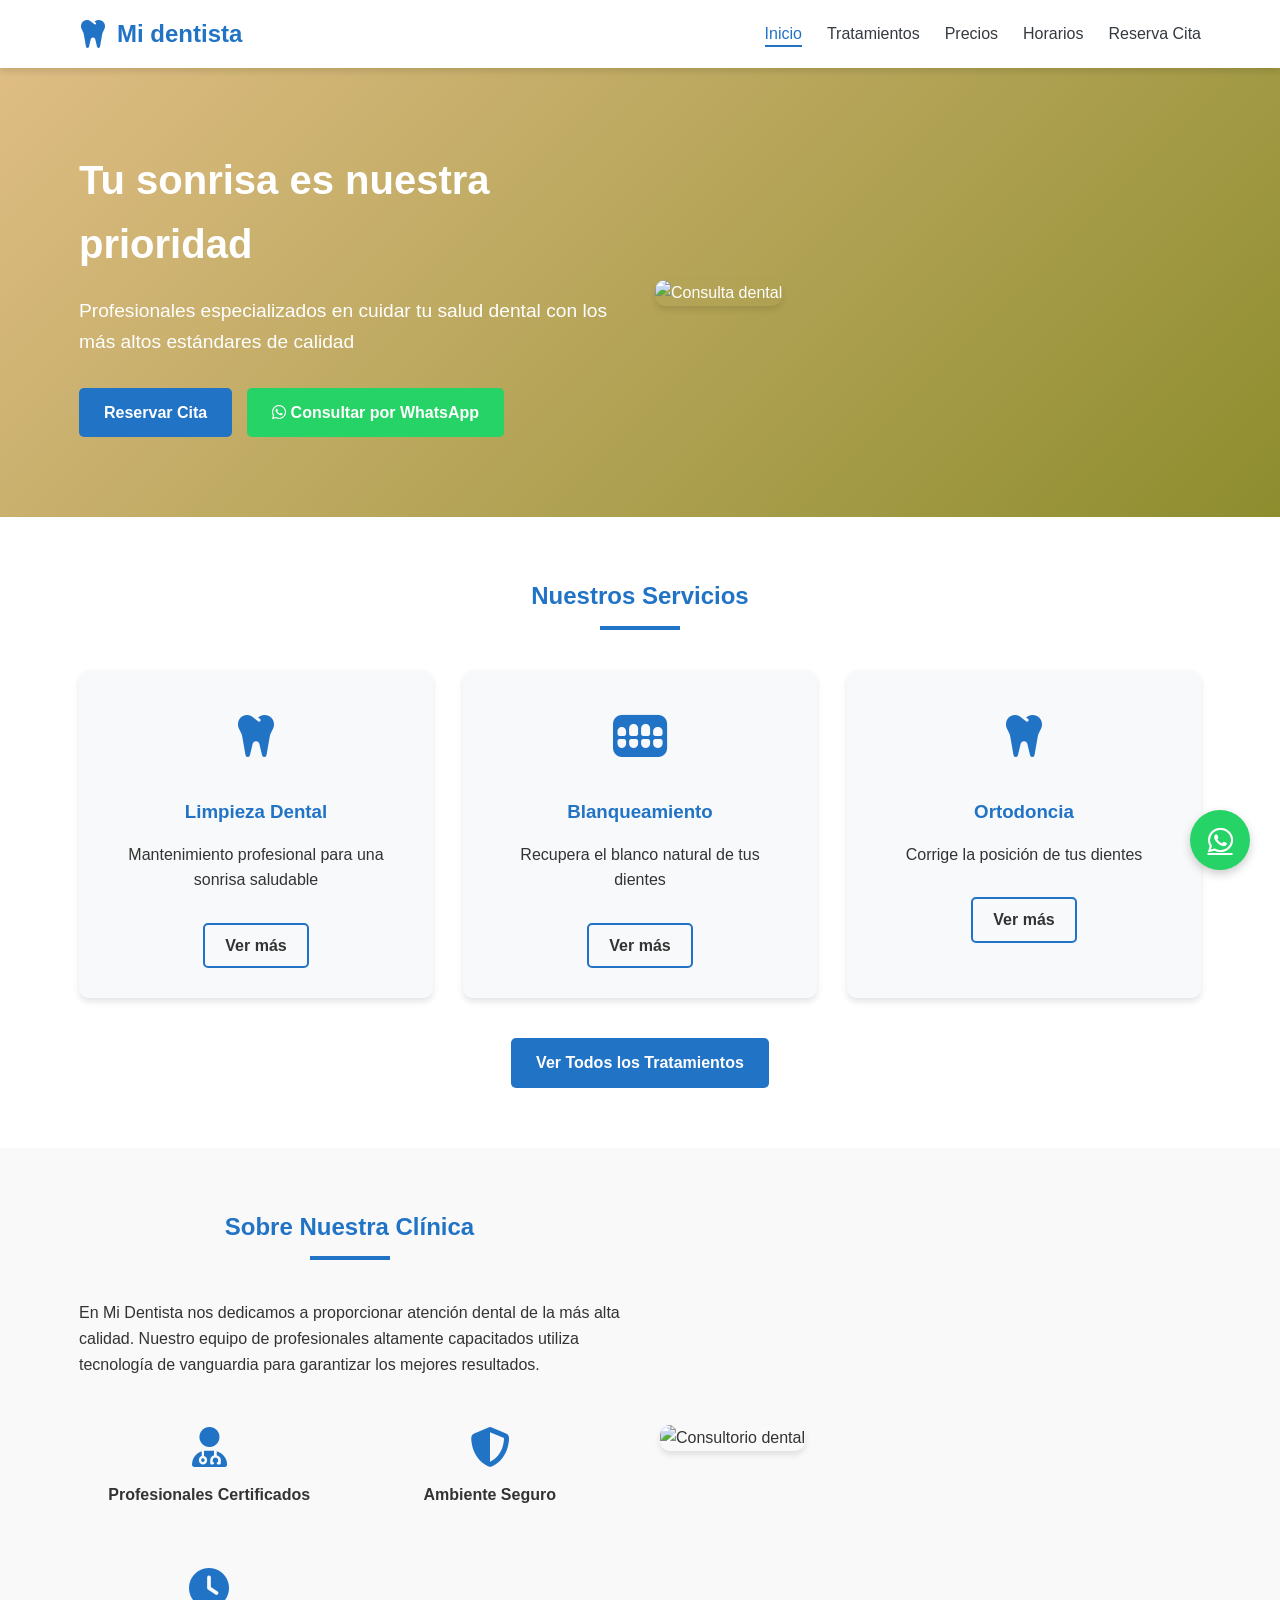
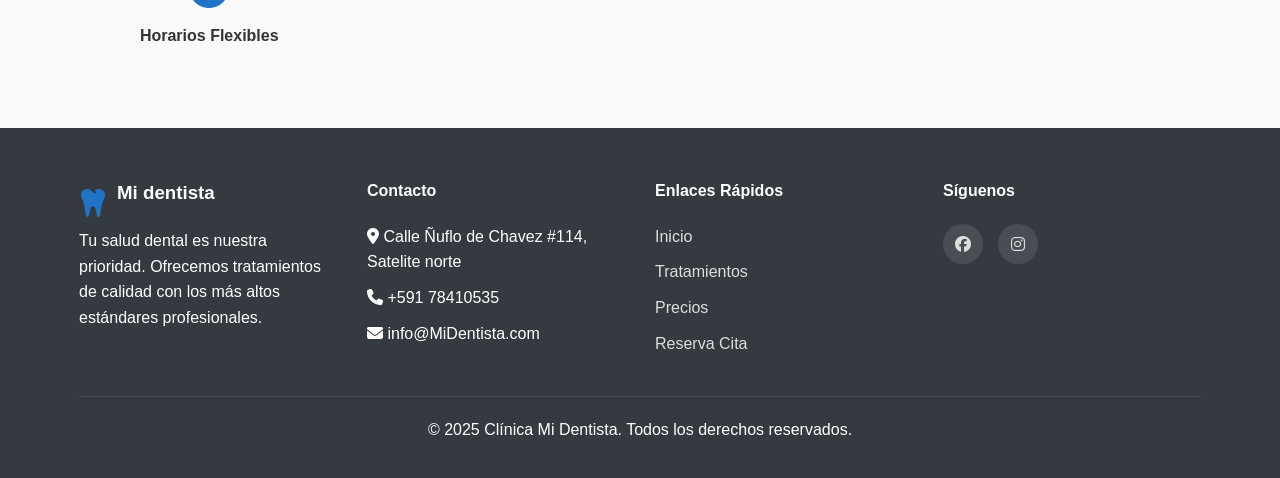
==== proyecto/index.html @ 6033cb1a "Add files via upload" ====
<!DOCTYPE html>
<html lang="es">
<head>
    <meta charset="UTF-8">
    <meta name="viewport" content="width=device-width, initial-scale=1.0">
    <title>Mi dentista - Inicio</title>
    <link rel="stylesheet" href="styles.css">
    <link rel="stylesheet" href="https://cdnjs.cloudflare.com/ajax/libs/font-awesome/6.4.0/css/all.min.css">
</head>
<body>
    <!-- Header y Navegación -->
    <header>
        <div class="container">
            <nav class="navbar">
                <div class="logo">
                    <a href="index.html">
                        <i class="fas fa-tooth"></i>
                        <h1>Mi dentista</h1>
                    </a>
                </div>
                <ul class="nav-links">
                    <li><a href="index.html" class="active">Inicio</a></li>
                    <li><a href="tratamientos.html">Tratamientos</a></li>
                    <li><a href="precios.html">Precios</a></li>
                    <li><a href="horarios.html">Horarios</a></li>
                    <li><a href="reserva.html">Reserva Cita</a></li>
                </ul>
                <div class="menu-toggle">
                    <i class="fas fa-bars"></i>
                </div>
            </nav>
        </div>
    </header>

    <!-- Sección Hero -->
    <section class="hero">
        <div class="container">
            <div class="hero-content">
                <h2>Tu sonrisa es nuestra prioridad</h2>
                <p>Profesionales especializados en cuidar tu salud dental con los más altos estándares de calidad</p>
                <div class="hero-buttons">
                    <a href="reserva.html" class="btn">Reservar Cita</a>
                    <a href="https://wa.me/1234567890" class="btn btn-whatsapp" target="_blank">
                        <i class="fab fa-whatsapp"></i> Consultar por WhatsApp
                    </a>
                </div>
            </div>
            <div class="hero-image">
                <img src="https://images.unsplash.com/photo-1588776814546-1ffcf47267a5?ixlib=rb-4.0.3&auto=format&fit=crop&w=1170&q=80" alt="Consulta dental">
            </div>
        </div>
    </section>

    <!-- Sección Servicios Destacados -->
    <section class="featured-services">
        <div class="container">
            <h2 class="section-title">Nuestros Servicios</h2>
            <div class="services-grid">
                <div class="service-card">
                    <div class="service-icon">
                        <i class="fas fa-tooth"></i>
                    </div>
                    <h3>Limpieza Dental</h3>
                    <p>Mantenimiento profesional para una sonrisa saludable</p>
                    <a href="tratamientos.html#limpieza" class="btn-service">Ver más</a>
                </div>
                <div class="service-card">
                    <div class="service-icon">
                        <i class="fas fa-teeth"></i>
                    </div>
                    <h3>Blanqueamiento</h3>
                    <p>Recupera el blanco natural de tus dientes</p>
                    <a href="tratamientos.html#blanqueamiento" class="btn-service">Ver más</a>
                </div>
                <div class="service-card">
                    <div class="service-icon">
                        <i class="fas fa-tooth"></i>
                    </div>
                    <h3>Ortodoncia</h3>
                    <p>Corrige la posición de tus dientes</p>
                    <a href="tratamientos.html#ortodoncia" class="btn-service">Ver más</a>
                </div>
            </div>
            <div class="services-cta">
                <a href="tratamientos.html" class="btn">Ver Todos los Tratamientos</a>
            </div>
        </div>
    </section>

    <!-- Sección Sobre Nosotros -->
    <section class="about">
        <div class="container">
            <div class="about-content">
                <div class="about-text">
                    <h2 class="section-title">Sobre Nuestra Clínica</h2>
                    <p>En Mi Dentista nos dedicamos a proporcionar atención dental de la más alta calidad. Nuestro equipo de profesionales altamente capacitados utiliza tecnología de vanguardia para garantizar los mejores resultados.</p>
                    <div class="about-features">
                        <div class="feature">
                            <i class="fas fa-user-md"></i>
                            <h4>Profesionales Certificados</h4>
                        </div>
                        <div class="feature">
                            <i class="fas fa-shield-alt"></i>
                            <h4>Ambiente Seguro</h4>
                        </div>
                        <div class="feature">
                            <i class="fas fa-clock"></i>
                            <h4>Horarios Flexibles</h4>
                        </div>
                    </div>
                </div>
                <div class="about-image">
                    <img src="https://www.clinicadentaldrorts.com/wp-content/uploads/2017/06/e2-1024x522.jpg" alt="Consultorio dental">
                </div>
            </div>
        </div>
    </section>

    <!-- Footer -->
    <footer>
        <div class="container">
            <div class="footer-content">
                <div class="footer-section">
                    <div class="logo">
                        <i class="fas fa-tooth"></i>
                        <h3>Mi dentista</h3>
                    </div>
                    <p>Tu salud dental es nuestra prioridad. Ofrecemos tratamientos de calidad con los más altos estándares profesionales.</p>
                </div>
                <div class="footer-section">
                    <h4>Contacto</h4>
                    <p><i class="fas fa-map-marker-alt"></i> Calle Ñuflo de Chavez #114, Satelite norte</p>
                    <p><i class="fas fa-phone"></i> +591 78410535</p>
                    <p><i class="fas fa-envelope"></i> info@MiDentista.com</p>
                </div>
                <div class="footer-section">
                    <h4>Enlaces Rápidos</h4>
                    <ul>
                        <li><a href="index.html">Inicio</a></li>
                        <li><a href="tratamientos.html">Tratamientos</a></li>
                        <li><a href="precios.html">Precios</a></li>
                        <li><a href="reserva.html">Reserva Cita</a></li>
                    </ul>
                </div>
                <div class="footer-section">
                    <h4>Síguenos</h4>
                    <div class="social-links">
                        <a href="https://www.facebook.com/midentista114?locale=es_LA"><i class="fab fa-facebook"></i></a>
                        <a href="https://www.instagram.com/mi_dentista_clinica.dental/"><i class="fab fa-instagram"></i></a>
                    </div>
                </div>
            </div>
            <div class="footer-bottom">
                <p>&copy; 2025 Clínica Mi Dentista. Todos los derechos reservados.</p>
            </div>
        </div>
    </footer>

    <!-- Botón flotante de WhatsApp -->
    <div class="whatsapp-float">
        <a href="https://wa.me/59178410535" target="_blank">
            <i class="fab fa-whatsapp"></i>
        </a>
    </div>

    <script src="script.js"></script>
</body>
</html>
---- proyecto/styles.css ----
/* Estilos generales */
* {
    margin: 0;
    padding: 0;
    box-sizing: border-box;
    font-family: 'Segoe UI', Tahoma, Geneva, Verdana, sans-serif;
}

:root {
    --primary-color: #2173c6;
    --secondary-color: #4CAF50;
    --accent-color: #FF9800;
    --light-color: #f8f9fa;
    --dark-color: #343a40;
    --text-color: #333;
    --shadow: 0 4px 6px rgba(0, 0, 0, 0.1);
}

body {
    color: var(--text-color);
    line-height: 1.6;
    background-color: #f5f5f5;
}

.container {
    width: 90%;
    max-width: 1200px;
    margin: 0 auto;
    padding: 0 15px;
}

section {
    padding: 60px 0;
}

h1, h2, h3 {
    margin-bottom: 20px;
    color: var(--primary-color);
}

p {
    margin-bottom: 15px;
}

.btn {
    display: inline-block;
    padding: 12px 25px;
    background-color: var(--primary-color);
    color: white;
    border: none;
    border-radius: 5px;
    cursor: pointer;
    text-decoration: none;
    font-weight: 600;
    transition: all 0.3s ease;
}

.btn:hover {
    background-color: #1e6a9c;
    transform: translateY(-3px);
    box-shadow: var(--shadow);
}

.btn-whatsapp {
    background-color:  #25D366;
}

.btn-whatsapp:hover {
    background-color: #128C7E;
}

.btn-emergency {
    background-color: var(--accent-color);
}

.btn-emergency:hover {
    background-color: #e68900;
}

.section-title {
    text-align: center;
    margin-bottom: 40px;
    position: relative;
}

.section-title::after {
    content: '';
    display: block;
    width: 80px;
    height: 4px;
    background-color: var(--primary-color);
    margin: 10px auto;
}

/* Header y Navegación */
header {
    background-color: white;
    box-shadow: var(--shadow);
    position: sticky;
    top: 0;
    z-index: 1000;
}

.navbar {
    display: flex;
    justify-content: space-between;
    align-items: center;
    padding: 15px 0;
}

.logo {
    display: flex;
    align-items: center;
}

.logo a {
    display: flex;
    align-items: center;
    text-decoration: none;
}

.logo i {
    font-size: 2rem;
    color: var(--primary-color);
    margin-right: 10px;
}

.logo h1 {
    font-size: 1.5rem;
    margin-bottom: 0;
    color: var(--primary-color);
}

.nav-links {
    display: flex;
    list-style: none;
}

.nav-links li {
    margin-left: 25px;
}

.nav-links a {
    text-decoration: none;
    color: var(--dark-color);
    font-weight: 500;
    transition: color 0.3s ease;
    position: relative;
}

.nav-links a:hover,
.nav-links a.active {
    color: var(--primary-color);
}

.nav-links a.active::after {
    content: '';
    position: absolute;
    bottom: -5px;
    left: 0;
    width: 100%;
    height: 2px;
    background-color: var(--primary-color);
}

.menu-toggle {
    display: none;
    font-size: 1.5rem;
    cursor: pointer;
}

/* Sección Hero */
.hero {
    background: linear-gradient(135deg, #dfbd84 0%, #8d8d2e 100%);
    color: white;
    padding: 80px 0;
}

.hero .container {
    display: flex;
    align-items: center;
    justify-content: space-between;
}

.hero-content {
    flex: 1;
    padding-right: 30px;
}

.hero-content h2 {
    font-size: 2.5rem;
    margin-bottom: 20px;
    color: white;
}

.hero-content p {
    font-size: 1.2rem;
    margin-bottom: 30px;
}

.hero-buttons {
    display: flex;
    gap: 15px;
}

.hero-image {
    flex: 1;
}

.hero-image img {
    width: 100%;
    border-radius: 10px;
    box-shadow: var(--shadow);
}

/* Page Hero (para páginas internas) */
.page-hero {
    background: linear-gradient(135deg, #2a7fba 0%, #1e6a9c 100%);
    color: white;
    padding: 80px 0;
    text-align: center;
}

.page-hero h1 {
    font-size: 2.5rem;
    color: white;
    margin-bottom: 15px;
}

.page-hero p {
    font-size: 1.2rem;
    max-width: 600px;
    margin: 0 auto;
}

/* Sección Servicios Destacados */
.featured-services {
    background-color: white;
}

.services-grid {
    display: grid;
    grid-template-columns: repeat(auto-fit, minmax(300px, 1fr));
    gap: 30px;
    margin-bottom: 40px;
}

.service-card {
    background-color: var(--light-color);
    border-radius: 10px;
    padding: 30px;
    text-align: center;
    transition: transform 0.3s ease, box-shadow 0.3s ease;
    box-shadow: var(--shadow);
}

.service-card:hover {
    transform: translateY(-10px);
    box-shadow: 0 10px 20px rgba(0, 0, 0, 0.15);
}

.service-icon {
    font-size: 3rem;
    color: var(--primary-color);
    margin-bottom: 20px;
}

.service-card h3 {
    margin-bottom: 15px;
}

.btn-service {
    display: inline-block;
    margin-top: 15px;
    padding: 8px 20px;
    background-color: transparent;
    color: var(--primary-coor);
    border: 2px solid var(--primary-color);
    border-radius: 5px;
    text-decoration: none;
    font-weight: 600;
    transition: all 0.3s ease;
}

.btn-service:hover {
    background-color: var(--primary-color);
    color: white;
}

.services-cta {
    text-align: center;
}

/* Sección Sobre Nosotros */
.about {
    background-color: #f9f9f9;
}

.about-content {
    display: flex;
    align-items: center;
    gap: 40px;
}

.about-text {
    flex: 1;
}

.about-features {
    display: grid;
    grid-template-columns: repeat(auto-fit, minmax(200px, 1fr));
    gap: 20px;
    margin-top: 30px;
}

.feature {
    text-align: center;
    padding: 20px;
}

.feature i {
    font-size: 2.5rem;
    color: var(--primary-color);
    margin-bottom: 15px;
}

.about-image {
    flex: 1;
}

.about-image img {
    width: 100%;
    border-radius: 10px;
    box-shadow: var(--shadow);
}

/* Página de Tratamientos */
.treatments-page {
    background-color: white;
}

.treatment-category {
    margin-bottom: 60px;
}

.treatment-category h2 {
    border-bottom: 2px solid var(--primary-color);
    padding-bottom: 10px;
    margin-bottom: 30px;
}

.treatment-grid {
    display: grid;
    grid-template-columns: repeat(auto-fit, minmax(350px, 1fr));
    gap: 30px;
}

.treatment-card {
    background-color: var(--light-color);
    border-radius: 10px;
    padding: 30px;
    box-shadow: var(--shadow);
    transition: transform 0.3s ease;
}

.treatment-card:hover {
    transform: translateY(-5px);
}

.treatment-icon {
    font-size: 2.5rem;
    color: var(--primary-color);
    margin-bottom: 20px;
}

.treatment-card h3 {
    margin-bottom: 15px;
}

.treatment-card ul {
    list-style: none;
    margin: 20px 0;
}

.treatment-card li {
    margin-bottom: 10px;
    padding-left: 25px;
    position: relative;
}

.treatment-card li::before {
    content: '✓';
    position: absolute;
    left: 0;
    color: var(--secondary-color);
    font-weight: bold;
}

/* Página de Precios */
.pricing-page {
    background-color: white;
}

.pricing-intro {
    text-align: center;
    max-width: 800px;
    margin: 0 auto 40px;
    font-size: 1.1rem;
}

.pricing-category {
    margin-bottom: 50px;
}

.pricing-category h2 {
    border-bottom: 2px solid var(--primary-color);
    padding-bottom: 10px;
    margin-bottom: 20px;
}

.pricing-table {
    overflow-x: auto;
    margin-bottom: 30px;
}

table {
    width: 100%;
    border-collapse: collapse;
    background-color: white;
    box-shadow: var(--shadow);
    border-radius: 10px;
    overflow: hidden;
}

th, td {
    padding: 15px;
    text-align: left;
    border-bottom: 1px solid #ddd;
}

th {
    background-color: var(--primary-color);
    color: white;
    font-weight: 600;
}

tr:hover {
    background-color: #f1f1f1;
}

.payment-options {
    margin: 50px 0;
}

.payment-cards {
    display: grid;
    grid-template-columns: repeat(auto-fit, minmax(250px, 1fr));
    gap: 30px;
}

.payment-card {
    background-color: var(--light-color);
    padding: 30px;
    border-radius: 10px;
    text-align: center;
    box-shadow: var(--shadow);
}

.payment-card i {
    font-size: 3rem;
    color: var(--primary-color);
    margin-bottom: 20px;
}

.pricing-note {
    text-align: center;
    background-color: #e8f4f8;
    padding: 30px;
    border-radius: 10px;
    margin-top: 40px;
}

/* Página de Horarios */
.hours-page {
    background-color: white;
}

.hours-content {
    display: grid;
    grid-template-columns: 1fr 1fr;
    gap: 40px;
    margin-bottom: 60px;
}

.hours-main, .emergency-section {
    background-color: var(--light-color);
    padding: 30px;
    border-radius: 10px;
    box-shadow: var(--shadow);
}

.hours-list {
    margin-bottom: 30px;
}

.hour-item {
    display: flex;
    justify-content: space-between;
    padding: 15px 0;
    border-bottom: 1px solid #eee;
}

.day {
    font-weight: 600;
}

.holiday-notice {
    background-color: #fff3cd;
    padding: 20px;
    border-radius: 5px;
    border-left: 5px solid var(--accent-color);
}

.emergency-info h2 {
    color: var(--accent-color);
    display: flex;
    align-items: center;
    gap: 10px;
}

.emergency-contacts {
    margin: 20px 0;
}

.contact-method {
    display: flex;
    align-items: center;
    gap: 15px;
    margin-bottom: 15px;
}

.contact-method i {
    font-size: 1.5rem;
    color: var(--primary-color);
}

.location-info {
    background-color: #f9f9f9;
    padding: 40px;
    border-radius: 10px;
}

.location-content {
    display: grid;
    grid-template-columns: 1fr 1fr;
    gap: 40px;
}

.address, .transport {
    margin-bottom: 30px;
}

.address {
    display: flex;
    align-items: flex-start;
    gap: 15px;
}

.address i {
    font-size: 1.5rem;
    color: var(--primary-color);
    margin-top: 5px;
}

.transport ul {
    list-style: none;
}

.transport li {
    margin-bottom: 10px;
    display: flex;
    align-items: center;
    gap: 10px;
}

.map-placeholder {
    background-color: #e9ecef;
    height: 300px;
    display: flex;
    flex-direction: column;
    align-items: center;
    justify-content: center;
    border-radius: 10px;
    color: #6c757d;
}

.map-placeholder i {
    font-size: 3rem;
    margin-bottom: 15px;
}

/* Página de Reserva */
.appointment-page {
    background-color: white;
}

.appointment-content {
    display: grid;
    grid-template-columns: 1fr 1fr;
    gap: 40px;
}

.appointment-form {
    background-color: var(--light-color);
    padding: 30px;
    border-radius: 10px;
    box-shadow: var(--shadow);
}

.appointment-form h2 {
    text-align: center;
    margin-bottom: 30px;
}

.form-group {
    margin-bottom: 20px;
}

label {
    display: block;
    margin-bottom: 8px;
    font-weight: 500;
}

input, select, textarea {
    width: 100%;
    padding: 12px;
    border: 1px solid #ddd;
    border-radius: 5px;
    font-size: 1rem;
}

.checkbox-group {
    display: flex;
    align-items: flex-start;
    gap: 10px;
}

.checkbox-group input {
    width: auto;
    margin-top: 5px;
}

.checkbox-group label {
    margin-bottom: 0;
    font-weight: normal;
}

.btn-submit {
    width: 100%;
    padding: 15px;
    font-size: 1.1rem;
    margin-top: 10px;
}

.appointment-info {
    padding: 20px;
}

.benefits-list {
    margin-bottom: 40px;
}

.benefit {
    display: flex;
    align-items: flex-start;
    gap: 15px;
    margin-bottom: 25px;
}

.benefit i {
    font-size: 1.5rem;
    color: var(--primary-color);
    margin-top: 5px;
}

.contact-options {
    margin-bottom: 40px;
}

.contact-buttons {
    display: flex;
    flex-direction: column;
    gap: 15px;
}

.btn-call {
    background-color: var(--primary-color);
}

.btn-email {
    background-color: #6c757d;
}

.btn-email:hover {
    background-color: #5a6268;
}

.emergency-notice {
    background-color: #ffeaa7;
    padding: 20px;
    border-radius: 10px;
    border-left: 5px solid var(--accent-color);
}

.emergency-notice h3 {
    color: var(--accent-color);
    display: flex;
    align-items: center;
    gap: 10px;
}

/* Footer */
footer {
    background-color: var(--dark-color);
    color: white;
    padding: 50px 0 20px;
}

.footer-content {
    display: grid;
    grid-template-columns: repeat(auto-fit, minmax(250px, 1fr));
    gap: 30px;
    margin-bottom: 30px;
}

.footer-section h3, .footer-section h4 {
    color: white;
    margin-bottom: 20px;
}

.footer-section p, .footer-section li {
    margin-bottom: 10px;
}

.footer-section a {
    color: #ddd;
    text-decoration: none;
    transition: color 0.3s ease;
}

.footer-section a:hover {
    color: white;
}

.footer-section ul {
    list-style: none;
}

.social-links {
    display: flex;
    gap: 15px;
}

.social-links a {
    display: inline-flex;
    align-items: center;
    justify-content: center;
    width: 40px;
    height: 40px;
    background-color: rgba(255, 255, 255, 0.1);
    border-radius: 50%;
    transition: background-color 0.3s ease;
}

.social-links a:hover {
    background-color: var(--primary-color);
}

.footer-bottom {
    text-align: center;
    padding-top: 20px;
    border-top: 1px solid rgba(255, 255, 255, 0.1);
}

/* Botón flotante de WhatsApp */
.whatsapp-float {
    position: fixed;
    bottom: 30px;
    right: 30px;
    z-index: 1000;
}

.whatsapp-float a {
    display: flex;
    align-items: center;
    justify-content: center;
    width: 60px;
    height: 60px;
    background-color: #25D366;
    color: white;
    border-radius: 50%;
    font-size: 1.8rem;
    box-shadow: 0 4px 10px rgba(0, 0, 0, 0.2);
    transition: all 0.3s ease;
}

.whatsapp-float a:hover {
    background-color: #128C7E;
    transform: scale(1.1);
}

/* Responsive Design */
@media (max-width: 992px) {
    .hero .container,
    .about-content,
    .hours-content,
    .location-content,
    .appointment-content {
        flex-direction: column;
    }
    
    .hero-content,
    .about-text {
        padding-right: 0;
        margin-bottom: 30px;
    }
    
    .hours-content,
    .location-content,
    .appointment-content {
        grid-template-columns: 1fr;
    }
}

@media (max-width: 768px) {
    .nav-links {
        display: none;
        position: absolute;
        top: 100%;
        left: 0;
        width: 100%;
        background-color: white;
        flex-direction: column;
        padding: 20px;
        box-shadow: var(--shadow);
    }
    
    .nav-links.active {
        display: flex;
    }
    
    .nav-links li {
        margin: 10px 0;
    }
    
    .menu-toggle {
        display: block;
    }
    
    .hero-content h2,
    .page-hero h1 {
        font-size: 2rem;
    }
    
    .hero-buttons,
    .contact-buttons {
        flex-direction: column;
        align-items: center;
    }
    
    .btn {
        width: 100%;
        text-align: center;
    }
    
    .treatment-grid,
    .services-grid,
    .payment-cards {
        grid-template-columns: 1fr;
    }
}

@media (max-width: 576px) {
    section {
        padding: 40px 0;
    }
    
    .footer-content {
        grid-template-columns: 1fr;
    }
    
    .pricing-table {
        font-size: 0.9rem;
    }
    
    th, td {
        padding: 10px 5px;
    }
}
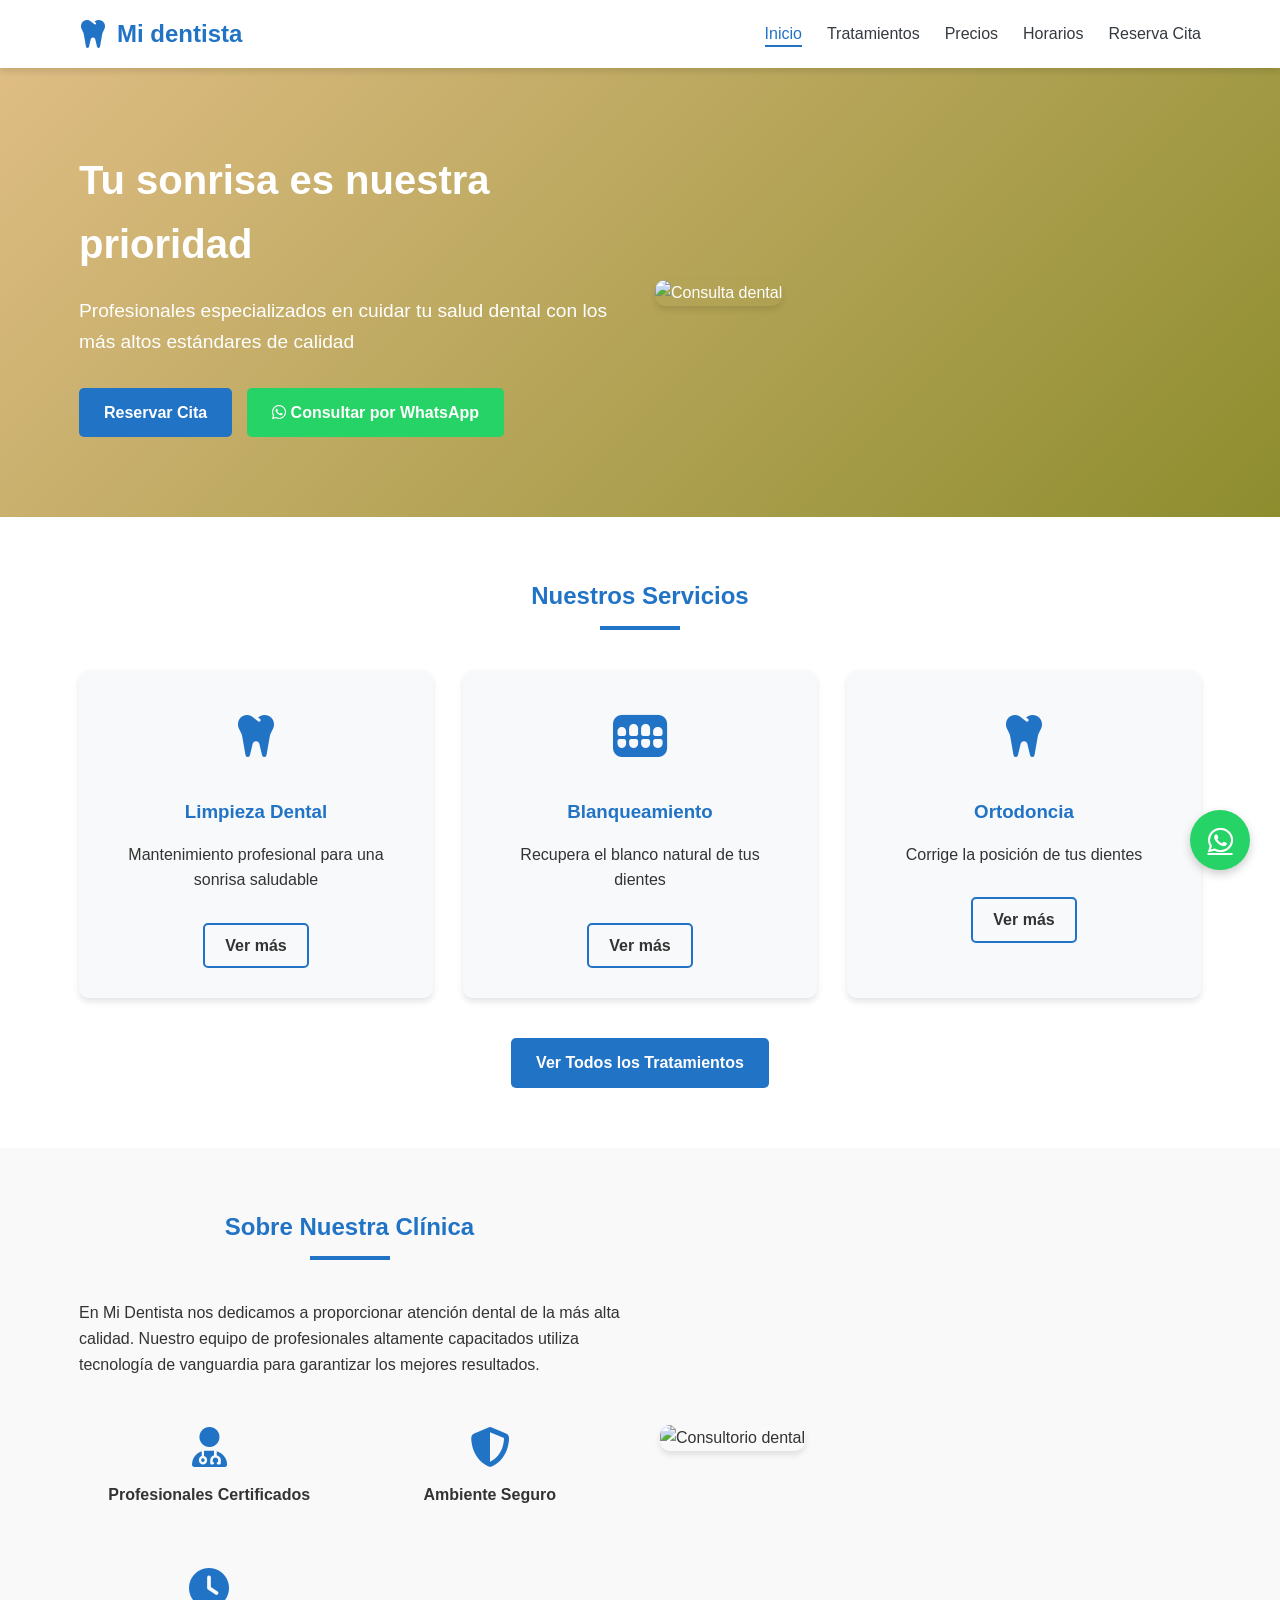
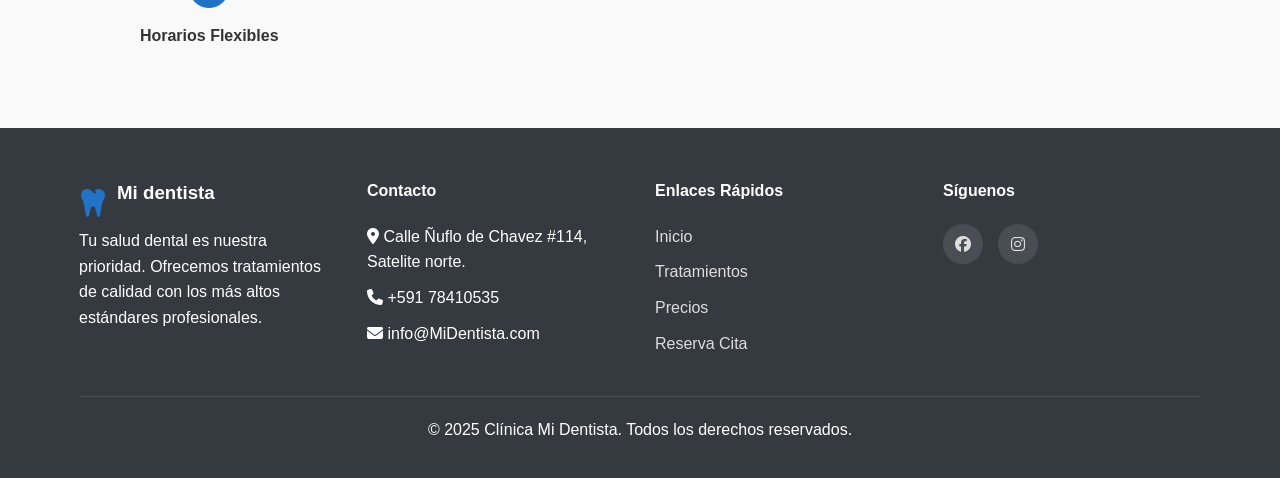
==== commit 4e7b1c2c: "index.html" ====
--- a/proyecto/index.html
+++ b/proyecto/index.html
@@ -129,7 +129,7 @@
                 </div>
                 <div class="footer-section">
                     <h4>Contacto</h4>
-                    <p><i class="fas fa-map-marker-alt"></i> Calle Ñuflo de Chavez #114, Satelite norte</p>
+                    <p><i class="fas fa-map-marker-alt"></i> Calle Ñuflo de Chavez #114, Satelite norte.</p>
                     <p><i class="fas fa-phone"></i> +591 78410535</p>
                     <p><i class="fas fa-envelope"></i> info@MiDentista.com</p>
                 </div>
@@ -165,4 +165,4 @@
 
     <script src="script.js"></script>
 </body>
-</html>+</html>
